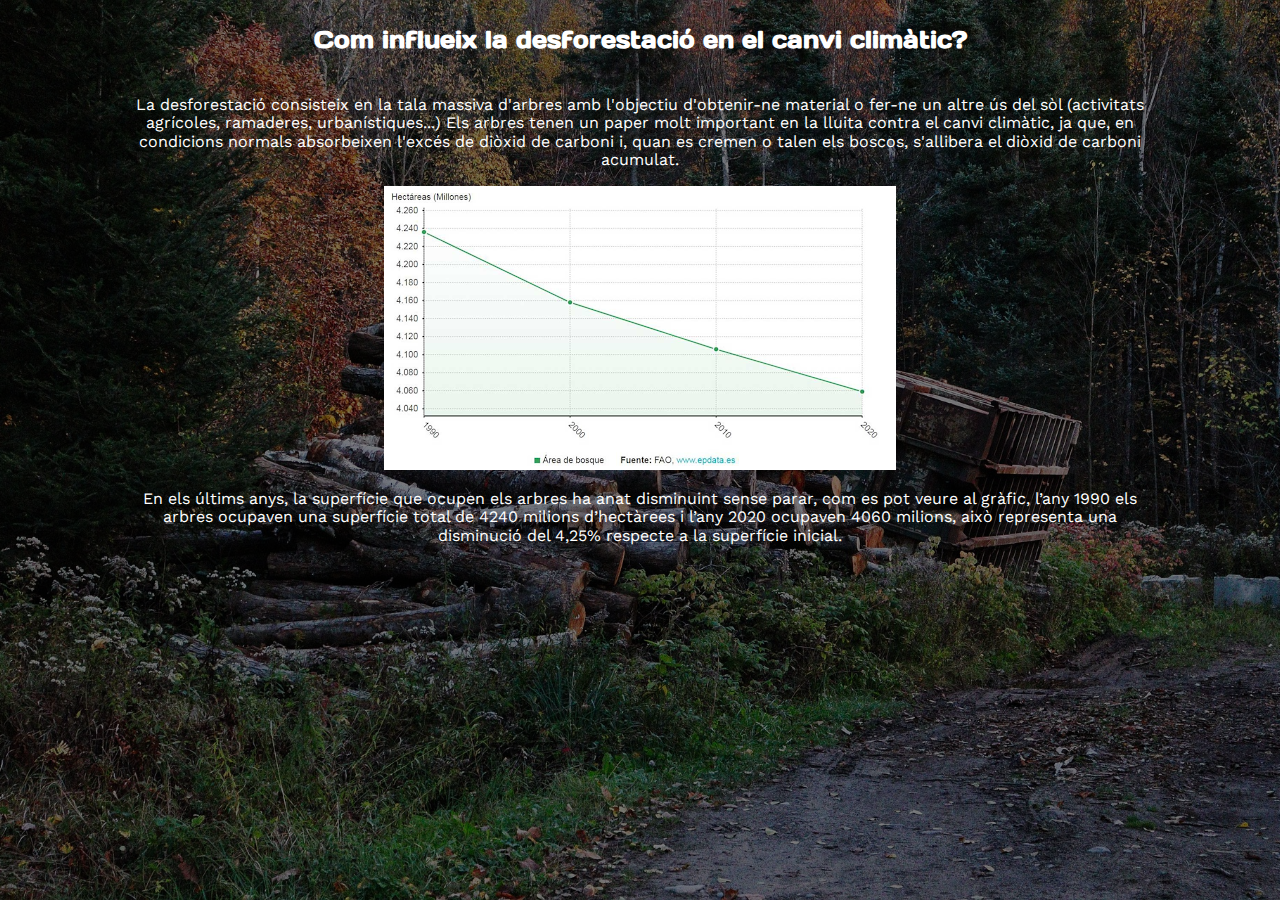
==== Desforestació.html @ b96bf511 "Subiendo archivos de mi pagina web" ====
<!DOCTYPE html>
<html lang="en">
<head>
    <meta charset="UTF-8">
    <meta name="viewport" content="width=device-width, initial-scale=1.0">
    <title>Desforestació</title>
    <link rel="stylesheet" type="text/css" href="Activitats.css">
    <link rel="stylesheet" type="text/css" href="normalize.css">
    <link rel="preconnect" href="https://fonts.googleapis.com">
    <link rel="preconnect" href="https://fonts.gstatic.com" crossorigin>
    <link href="https://fonts.googleapis.com/css2?family=Arimo:ital,wght@0,400..700;1,400..700&family=Days+One&family=Open+Sans:ital,wght@0,300..800;1,300..800&family=Playwrite+GB+S:ital,wght@0,100..400;1,100..400&family=Work+Sans:ital,wght@0,100..900;1,100..900&display=swap" rel="stylesheet">        
</head>
<body>
<div class="background" style="background-image:url(desforestacion.jpg);">
    <div class="titulo">
        <h3>Com influeix la desforestació en el canvi climàtic?</h3>
    </div>
<div class="resto-de-pagina">
    <div class="texto">
        <p>La desforestació consisteix en la tala massiva d'arbres amb l'objectiu d'obtenir-ne material o fer-ne un altre ús del sòl (activitats agrícoles, ramaderes, urbanístiques...)
            Els arbres tenen un paper molt important en la lluita contra el canvi climàtic, ja que, en condicions normals absorbeixen l'excés de diòxid de carboni i, quan es cremen o talen els boscos, s'allibera el diòxid de carboni acumulat.
        </p>
    </div>
    <img src="Desforestacion-grafico.png">
    <div class="texto">
        <p>En els últims anys, la superfície que ocupen els arbres ha anat disminuint sense parar, com es pot veure al gràfic, l’any 1990 els arbres ocupaven una superfície total de 4240 milions d’hectàrees i l’any 2020 ocupaven 4060 milions, això representa una disminució del 4,25% respecte a la superfície inicial. 
        </p>
    </div>
</div>
</div>
</body>
</html>
---- Activitats.css ----
html {

    display:flex;
    height:fit-content;
}
h3 {

    font-family: "Days One", sans-serif;
    margin:0;
    font-size:150%;
}
.titulo {

    width: 100%;
    margin:0;
    height:80px;
    display:flex;
    justify-content: center;
    align-items: center;
    color:white;
}
.background {

    background-position: center;
    background-size:cover;
    background-blend-mode: overlay;
    background-color: rgba(0, 0, 0, 0.5);
    text-align: center;    
    min-height: 100vh; 
    display: flex; 
    flex-direction: column;     
}
.texto {

    display:flex;
    justify-content: center;
    text-align: center;
}
.texto p {

    font-family: "Work Sans", sans-serif;
    color:white;
    width:80%;
}
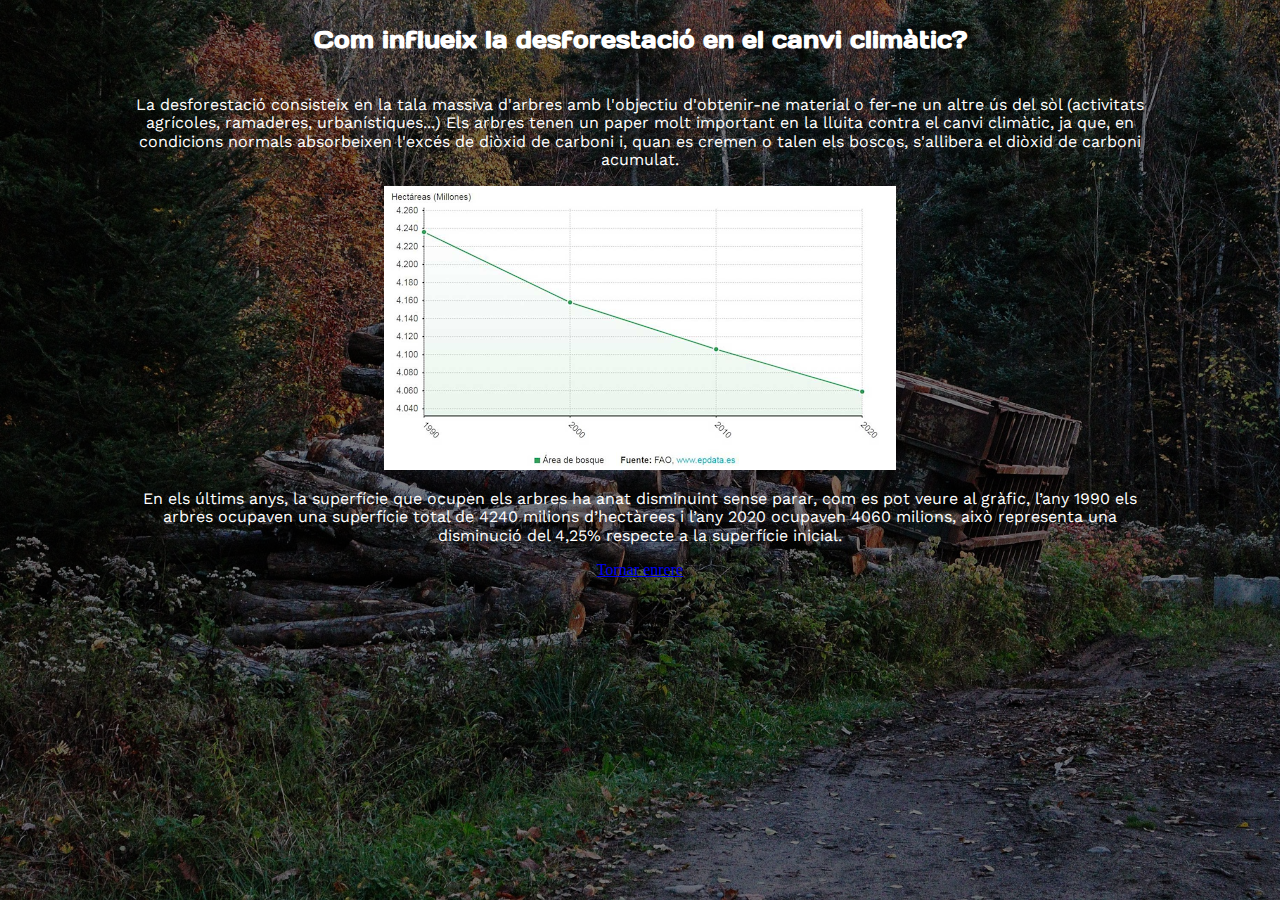
==== commit 74b1f865: "Update Desforestació.html" ====
--- a/Desforestació.html
+++ b/Desforestació.html
@@ -26,7 +26,8 @@
         <p>En els últims anys, la superfície que ocupen els arbres ha anat disminuint sense parar, com es pot veure al gràfic, l’any 1990 els arbres ocupaven una superfície total de 4240 milions d’hectàrees i l’any 2020 ocupaven 4060 milions, això representa una disminució del 4,25% respecte a la superfície inicial. 
         </p>
     </div>
+    <a href="index.html">Tornar enrere</a>
 </div>
 </div>
 </body>
-</html>+</html>
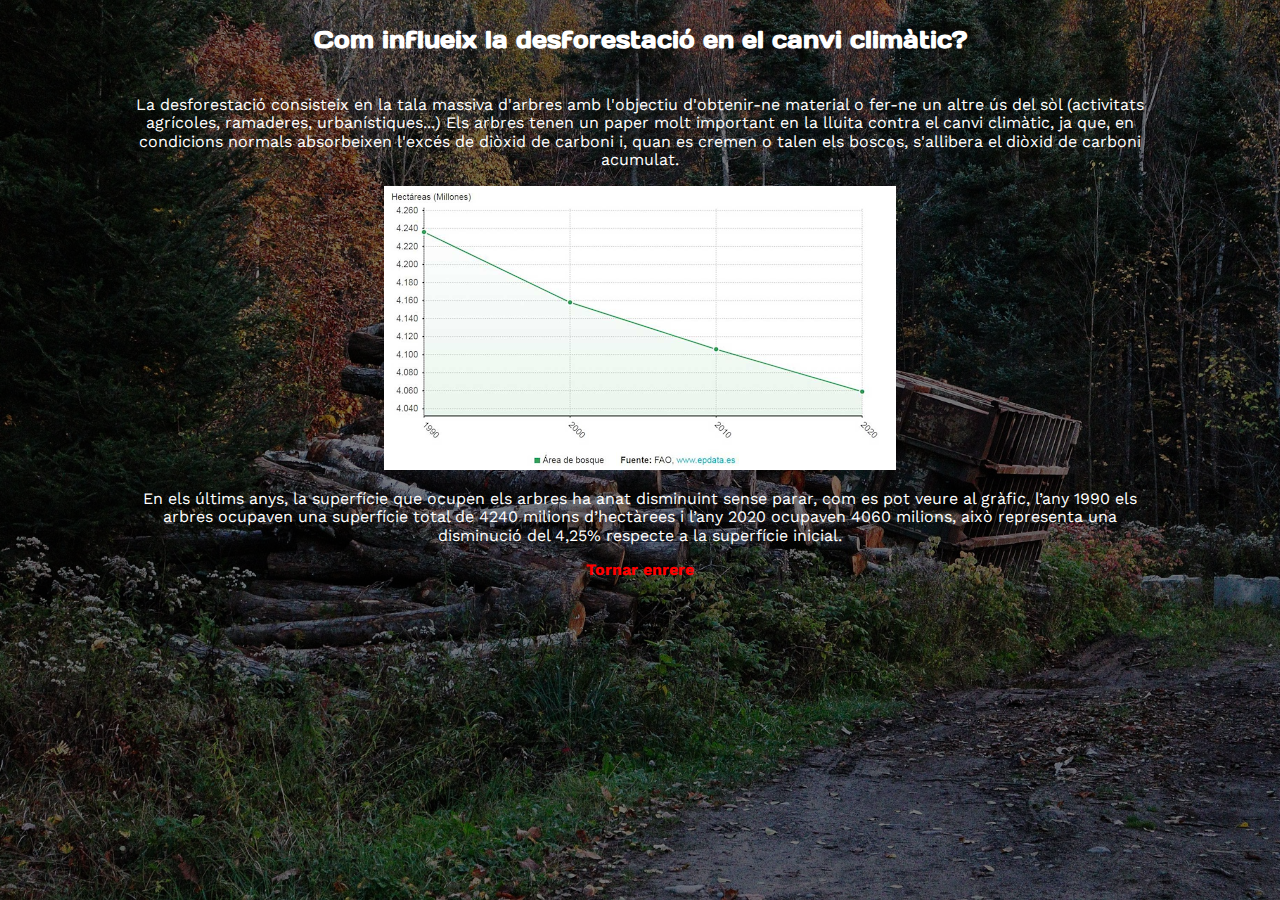
==== commit 78260670: "Update Desforestació.html" ====
--- a/Desforestació.html
+++ b/Desforestació.html
@@ -26,7 +26,7 @@
         <p>En els últims anys, la superfície que ocupen els arbres ha anat disminuint sense parar, com es pot veure al gràfic, l’any 1990 els arbres ocupaven una superfície total de 4240 milions d’hectàrees i l’any 2020 ocupaven 4060 milions, això representa una disminució del 4,25% respecte a la superfície inicial. 
         </p>
     </div>
-    <a href="index.html">Tornar enrere</a>
+    <a href="index.html#activitats-humanes">Tornar enrere</a>
 </div>
 </div>
 </body>
--- a/Activitats.css
+++ b/Activitats.css
@@ -41,4 +41,11 @@
     font-family: "Work Sans", sans-serif;
     color:white;
     width:80%;
-}+}
+a {
+
+    font-family: "Work Sans", sans-serif;
+    color:red;
+    font-weight: bold;
+    text-decoration: none;
+}
